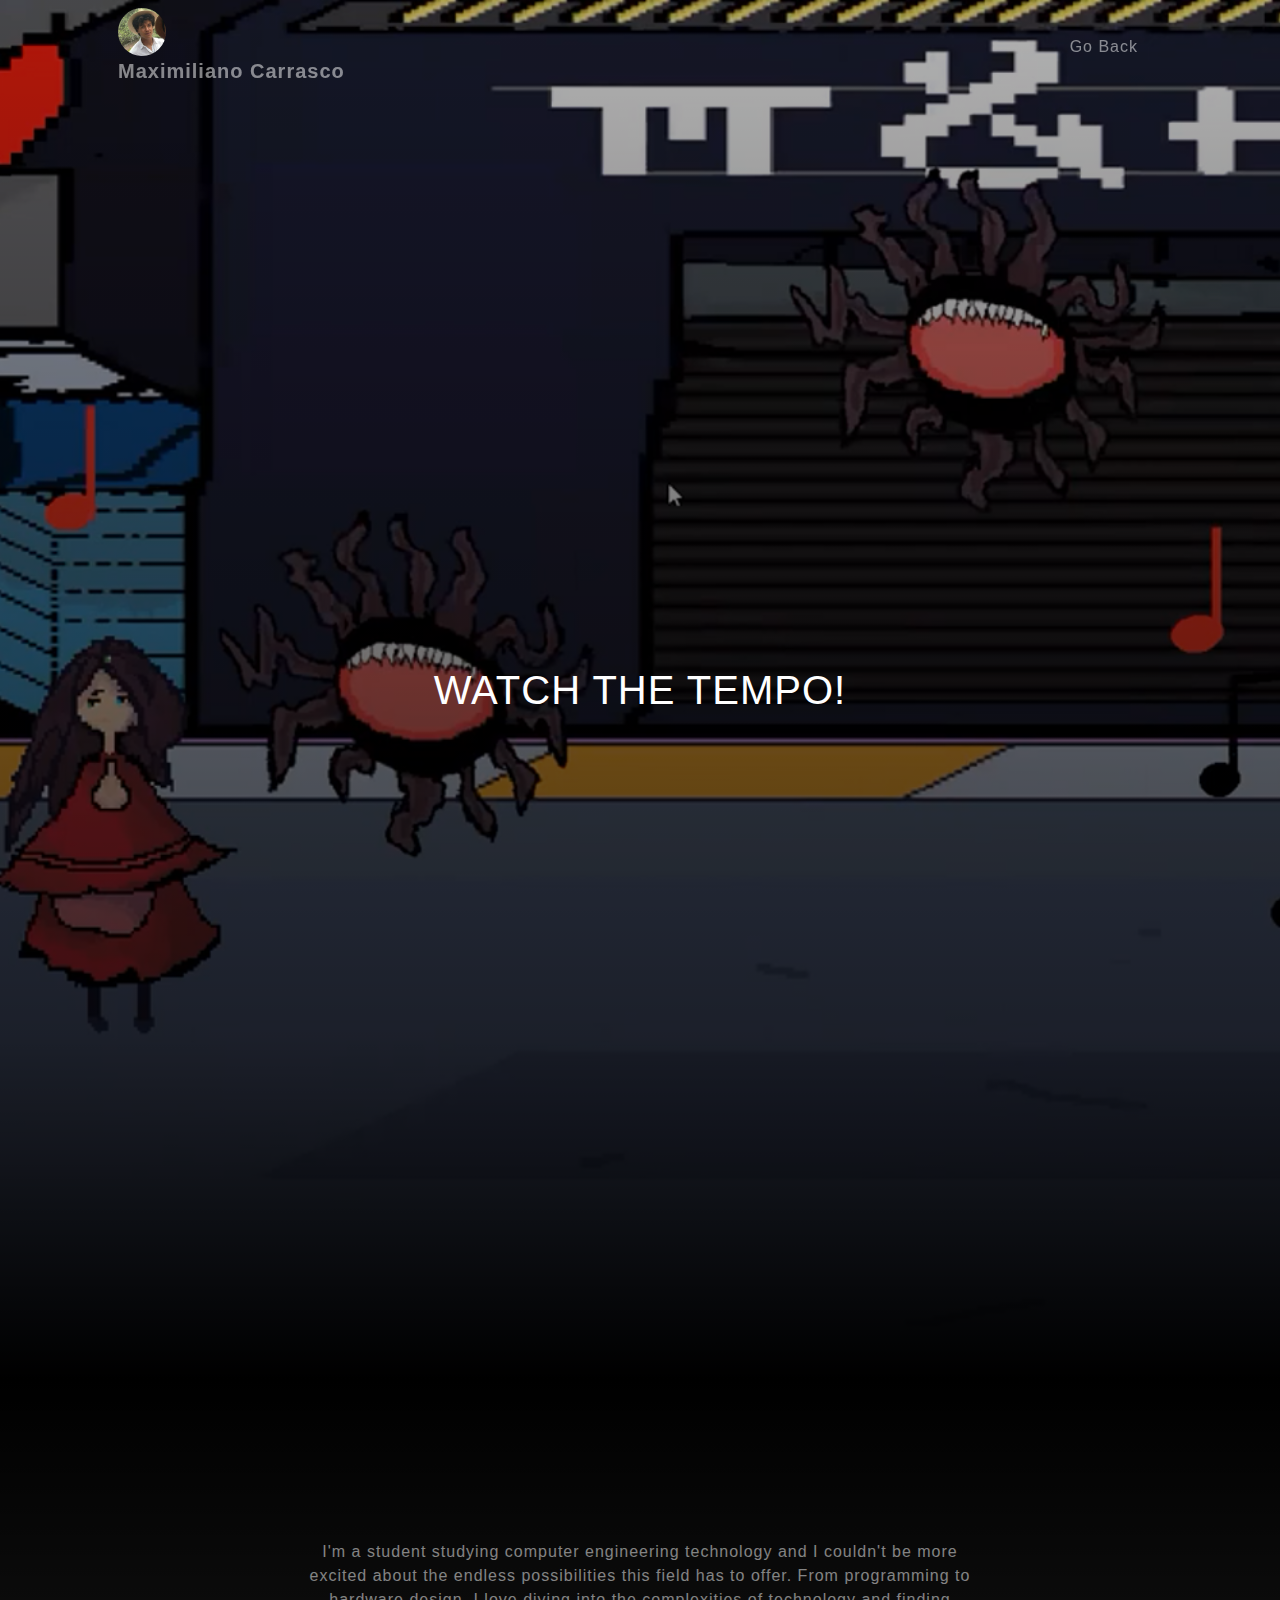
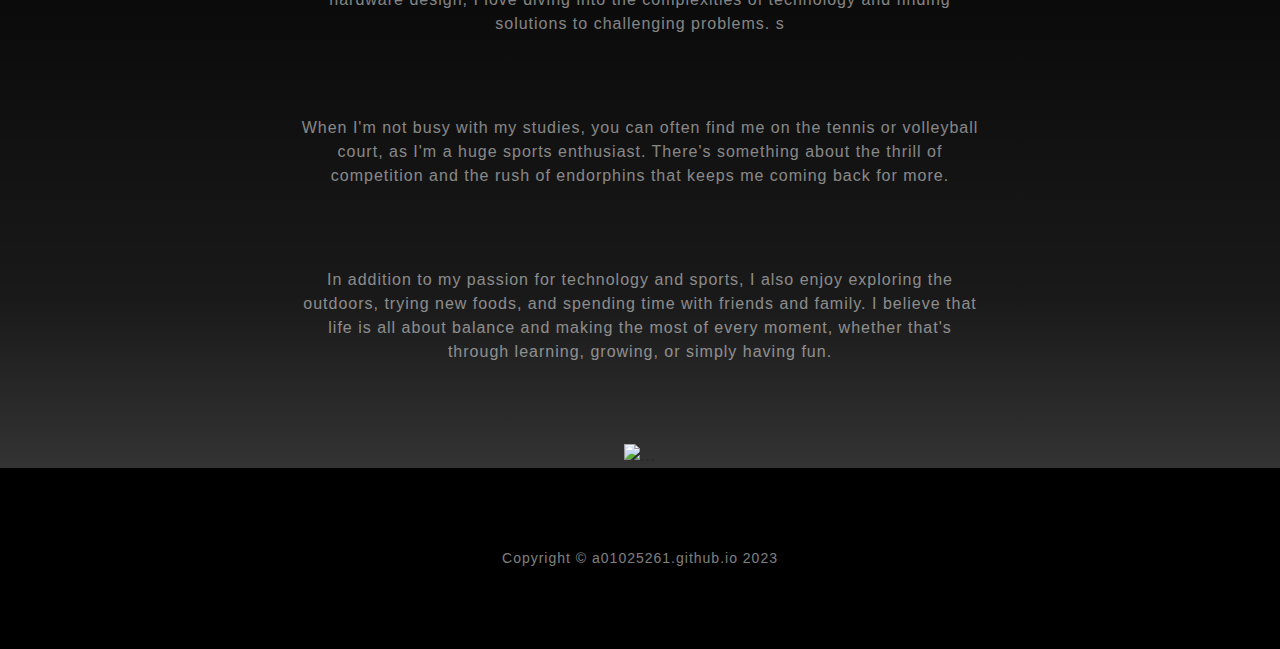
==== pages/project1.html @ b06649a6 "Updated main page" ====
<html>
    <head>
        <meta charset="utf-8">
        <title>Watch the Tempo!</title>
        <link href="../css/styles.css" rel="stylesheet" />
    </head>
    <body>
         <!-- Navigation-->
    <nav class="navbar navbar-expand-lg navbar-light fixed-top" id="mainNav">
        <div class="container px-4 px-lg-5">
          <a class="navbar-brand" href="#page-top">
            <img
              class="header_avatar"
              src="../assets/img/Max_Avatar.jpeg"
              width="48"
              height="48"
              alt
            />
            <span class="header_name">Maximiliano Carrasco </span>
          </a>
          <button
            class="navbar-toggler navbar-toggler-right"
            type="button"
            data-bs-toggle="collapse"
            data-bs-target="#navbarResponsive"
            aria-controls="navbarResponsive"
            aria-expanded="false"
            aria-label="Toggle navigation"
          >
            Menu
            <i class="fas fa-bars"></i>
          </button>
          <div class="collapse navbar-collapse" id="navbarResponsive">
            <ul class="navbar-nav ms-auto">
              <li class="nav-item">
                <a class="nav-link" href="../index.html">Go Back</a>
              </li>
            </ul>
          </div>
        </div>
      </nav>
         <!-- Masthead-->
    <header class="masthead1">
        <div
          class="container px-4 px-lg-5 d-flex h-100 align-items-center justify-content-center"
        >
          <div class="d-flex justify-content-center">
            <div class="text-center">
              <h1 class="text-white mx-auto my-0 text-uppercase">Watch the Tempo!</h1>
             
            </div>
          </div>
        </div>
      </header>
      <!-- About-->
      <section class="about-section text-center" id="about">
        <div class="container px-4 px-lg-5">
          <div class="row gx-4 gx-lg-5 justify-content-center">
            <div class="col-lg-8">
              
              <p class="text-white-50">
                I'm a student studying computer engineering technology and I
                couldn't be more excited about the endless possibilities this
                field has to offer. From programming to hardware design, I love
                diving into the complexities of technology and finding solutions
                to challenging problems. s</p>
              <p class="text-white-50">
                When I'm not busy with my studies, you
                can often find me on the tennis or volleyball court, as I'm a huge
                sports enthusiast. There's something about the thrill of
                competition and the rush of endorphins that keeps me coming back
                for more. 
              </p>
              <p class="text-white-50">
                In addition to my passion for technology and sports, I
                also enjoy exploring the outdoors, trying new foods, and spending
                time with friends and family. I believe that life is all about
                balance and making the most of every moment, whether that's
                through learning, growing, or simply having fun. 
              </p>
            </div>
          </div>
          <img class="img-fluid" src="assets/img/AboutMePic1.jpeg" alt="..." />
        </div>
      </section>
      <!-- Footer-->
    <footer class="footer bg-black small text-center text-white-50">
        <div class="container px-4 px-lg-5">
          Copyright &copy; a01025261.github.io 2023
        </div>
      </footer>
      <!-- Bootstrap core JS-->
      <script src="https://cdn.jsdelivr.net/npm/bootstrap@5.2.3/dist/js/bootstrap.bundle.min.js"></script>
      <!-- Core theme JS-->
      <script src="js/scripts.js"></script>
      <!-- * * * * * * * * * * * * * * * * * * * * * * * * * * * * * * * * * * * * * * * *-->
      <!-- * *                               SB Forms JS                               * *-->
      <!-- * * Activate your form at https://startbootstrap.com/solution/contact-forms * *-->
      <!-- * * * * * * * * * * * * * * * * * * * * * * * * * * * * * * * * * * * * * * * *-->
      <script src="https://cdn.startbootstrap.com/sb-forms-latest.js"></script>
    </body>
</html>
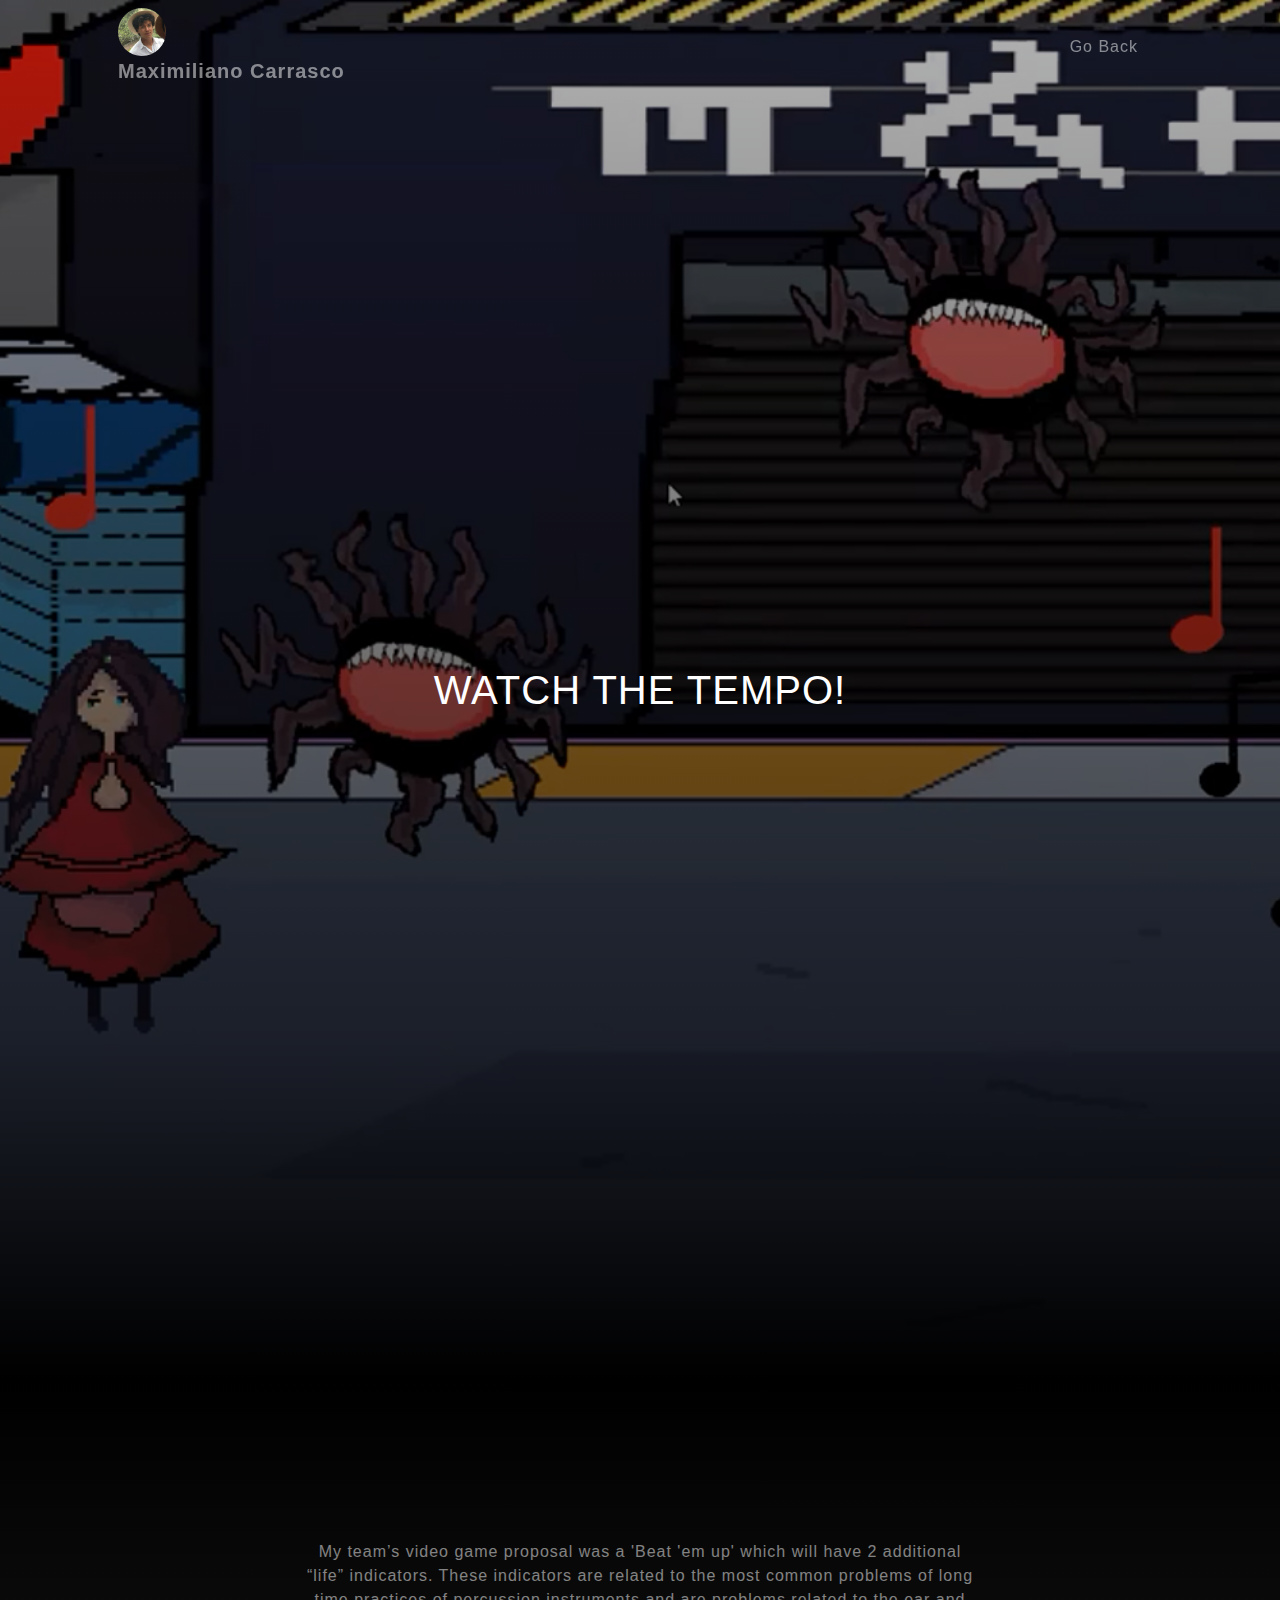
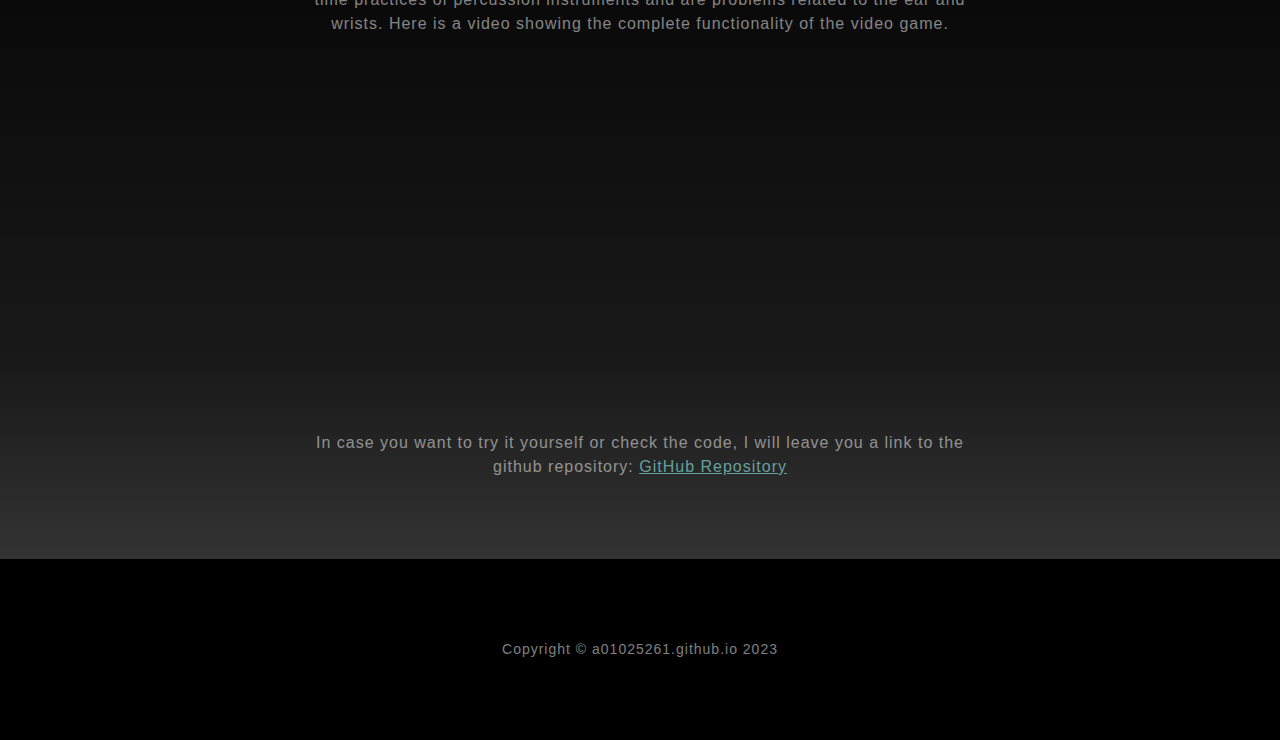
==== commit eff46ba8: "Final Update" ====
--- a/pages/project1.html
+++ b/pages/project1.html
@@ -1,102 +1,103 @@
 <html>
-    <head>
-        <meta charset="utf-8">
-        <title>Watch the Tempo!</title>
-        <link href="../css/styles.css" rel="stylesheet" />
-    </head>
-    <body>
-         <!-- Navigation-->
+  <head>
+    <meta charset="utf-8" />
+    <title>Watch the Tempo!</title>
+    <link href="../css/styles.css" rel="stylesheet" />
+  </head>
+  <body>
+    <!-- Navigation-->
     <nav class="navbar navbar-expand-lg navbar-light fixed-top" id="mainNav">
-        <div class="container px-4 px-lg-5">
-          <a class="navbar-brand" href="#page-top">
-            <img
-              class="header_avatar"
-              src="../assets/img/Max_Avatar.jpeg"
-              width="48"
-              height="48"
-              alt
-            />
-            <span class="header_name">Maximiliano Carrasco </span>
-          </a>
-          <button
-            class="navbar-toggler navbar-toggler-right"
-            type="button"
-            data-bs-toggle="collapse"
-            data-bs-target="#navbarResponsive"
-            aria-controls="navbarResponsive"
-            aria-expanded="false"
-            aria-label="Toggle navigation"
-          >
-            Menu
-            <i class="fas fa-bars"></i>
-          </button>
-          <div class="collapse navbar-collapse" id="navbarResponsive">
-            <ul class="navbar-nav ms-auto">
-              <li class="nav-item">
-                <a class="nav-link" href="../index.html">Go Back</a>
-              </li>
-            </ul>
+      <div class="container px-4 px-lg-5">
+        <a class="navbar-brand" href="#page-top">
+          <img
+            class="header_avatar"
+            src="../assets/img/Max_Avatar.jpeg"
+            width="48"
+            height="48"
+            alt
+          />
+          <span class="header_name">Maximiliano Carrasco </span>
+        </a>
+        <button
+          class="navbar-toggler navbar-toggler-right"
+          type="button"
+          data-bs-toggle="collapse"
+          data-bs-target="#navbarResponsive"
+          aria-controls="navbarResponsive"
+          aria-expanded="false"
+          aria-label="Toggle navigation"
+        >
+          Menu
+          <i class="fas fa-bars"></i>
+        </button>
+        <div class="collapse navbar-collapse" id="navbarResponsive">
+          <ul class="navbar-nav ms-auto">
+            <li class="nav-item">
+              <a class="nav-link" href="../index.html">Go Back</a>
+            </li>
+          </ul>
+        </div>
+      </div>
+    </nav>
+    <!-- Masthead-->
+    <header class="masthead1">
+      <div
+        class="container px-4 px-lg-5 d-flex h-100 align-items-center justify-content-center"
+      >
+        <div class="d-flex justify-content-center">
+          <div class="text-center">
+            <h1 class="text-white mx-auto my-0 text-uppercase">
+              Watch the Tempo!
+            </h1>
           </div>
         </div>
-      </nav>
-         <!-- Masthead-->
-    <header class="masthead1">
-        <div
-          class="container px-4 px-lg-5 d-flex h-100 align-items-center justify-content-center"
-        >
-          <div class="d-flex justify-content-center">
-            <div class="text-center">
-              <h1 class="text-white mx-auto my-0 text-uppercase">Watch the Tempo!</h1>
-             
-            </div>
+      </div>
+    </header>
+    <!-- About-->
+    <section class="about-section text-center" id="about">
+      <div class="container px-4 px-lg-5">
+        <div class="row gx-4 gx-lg-5 justify-content-center">
+          <div class="col-lg-8">
+            <p class="text-white-50">
+              My team’s video game proposal was a 'Beat 'em up' which will have
+              2 additional “life” indicators. These indicators are related to
+              the most common problems of long time practices of percussion
+              instruments and are problems related to the ear and wrists. Here
+              is a video showing the complete functionality of the video game.
+            </p>
+            
           </div>
         </div>
-      </header>
-      <!-- About-->
-      <section class="about-section text-center" id="about">
-        <div class="container px-4 px-lg-5">
-          <div class="row gx-4 gx-lg-5 justify-content-center">
+        <iframe
+              width="420"
+              height="315"
+              src="https://www.youtube.com/embed/g5y102aSFXc"
+            >
+            </iframe>
+            <div class="row gx-4 gx-lg-5 justify-content-center">
             <div class="col-lg-8">
+              <p class="text-white-50">
+               In case you want to try it yourself or check the code, I will leave you a link to the github repository: <a href="https://github.com/A01745696/WatchTheTempo">GitHub Repository</a>
+              </p>
               
-              <p class="text-white-50">
-                I'm a student studying computer engineering technology and I
-                couldn't be more excited about the endless possibilities this
-                field has to offer. From programming to hardware design, I love
-                diving into the complexities of technology and finding solutions
-                to challenging problems. s</p>
-              <p class="text-white-50">
-                When I'm not busy with my studies, you
-                can often find me on the tennis or volleyball court, as I'm a huge
-                sports enthusiast. There's something about the thrill of
-                competition and the rush of endorphins that keeps me coming back
-                for more. 
-              </p>
-              <p class="text-white-50">
-                In addition to my passion for technology and sports, I
-                also enjoy exploring the outdoors, trying new foods, and spending
-                time with friends and family. I believe that life is all about
-                balance and making the most of every moment, whether that's
-                through learning, growing, or simply having fun. 
-              </p>
             </div>
-          </div>
-          <img class="img-fluid" src="assets/img/AboutMePic1.jpeg" alt="..." />
-        </div>
-      </section>
-      <!-- Footer-->
+            </div>
+      </div>
+    </section>
+    <!-- Footer-->
     <footer class="footer bg-black small text-center text-white-50">
-        <div class="container px-4 px-lg-5">
-          Copyright &copy; a01025261.github.io 2023
-        </div>
-      </footer>
-      <!-- Bootstrap core JS-->
-      <script src="https://cdn.jsdelivr.net/npm/bootstrap@5.2.3/dist/js/bootstrap.bundle.min.js"></script>
-      <!-- Core theme JS-->
-      <script src="js/scripts.js"></script>
-      <!-- * * * * * * * * * * * * * * * * * * * * * * * * * * * * * * * * * * * * * * * *-->
-      <!-- * *                               SB Forms JS                               * *-->
-      <!-- * * Activate your form at https://startbootstrap.com/solution/contact-forms * *-->
-      <!-- * * * * * * * * * * * * * * * * * * * * * * * * * * * * * * * * * * * * * * * *-->
-      <script src="https://cdn.startbootstrap.com/sb-forms-latest.js"></script>
-    </body>
-</html>+      <div class="container px-4 px-lg-5">
+        Copyright &copy; a01025261.github.io 2023
+      </div>
+    </footer>
+    <!-- Bootstrap core JS-->
+    <script src="https://cdn.jsdelivr.net/npm/bootstrap@5.2.3/dist/js/bootstrap.bundle.min.js"></script>
+    <!-- Core theme JS-->
+    <script src="js/scripts.js"></script>
+    <!-- * * * * * * * * * * * * * * * * * * * * * * * * * * * * * * * * * * * * * * * *-->
+    <!-- * *                               SB Forms JS                               * *-->
+    <!-- * * Activate your form at https://startbootstrap.com/solution/contact-forms * *-->
+    <!-- * * * * * * * * * * * * * * * * * * * * * * * * * * * * * * * * * * * * * * * *-->
+    <script src="https://cdn.startbootstrap.com/sb-forms-latest.js"></script>
+  </body>
+</html>
